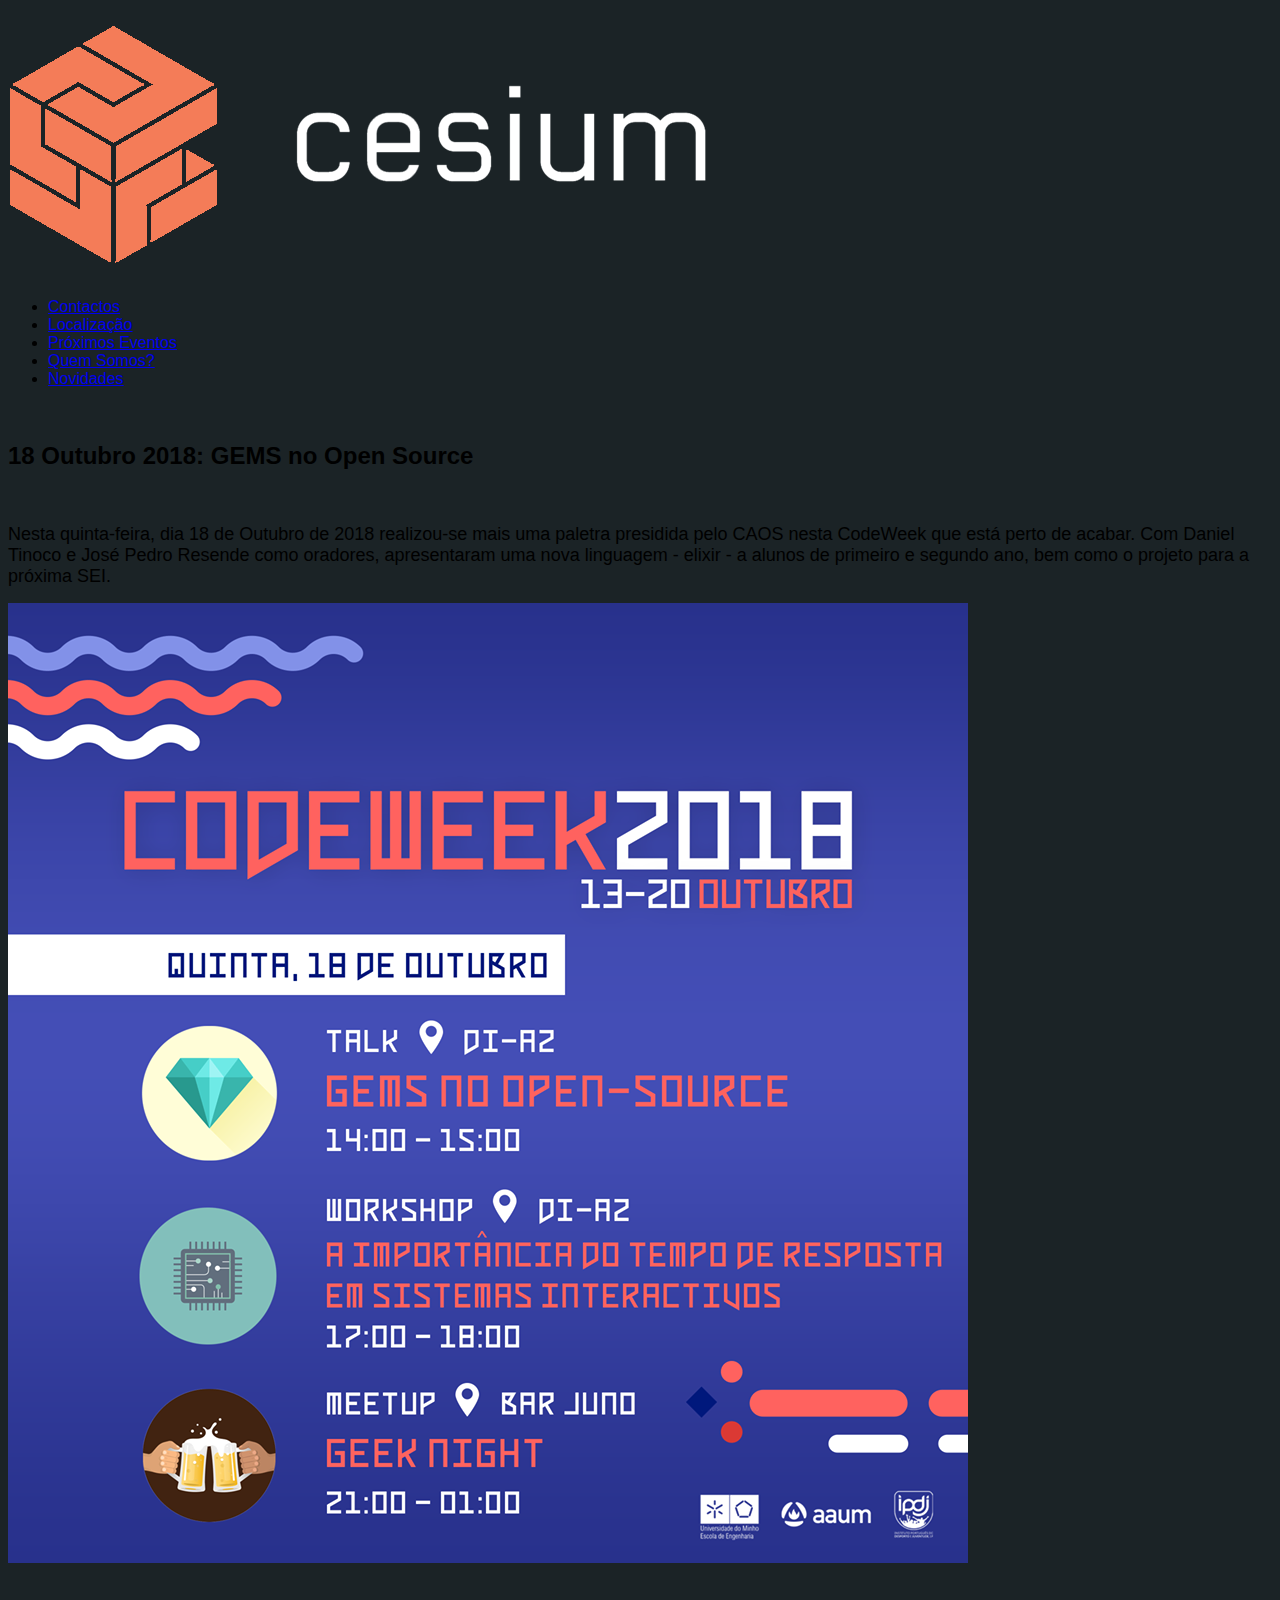
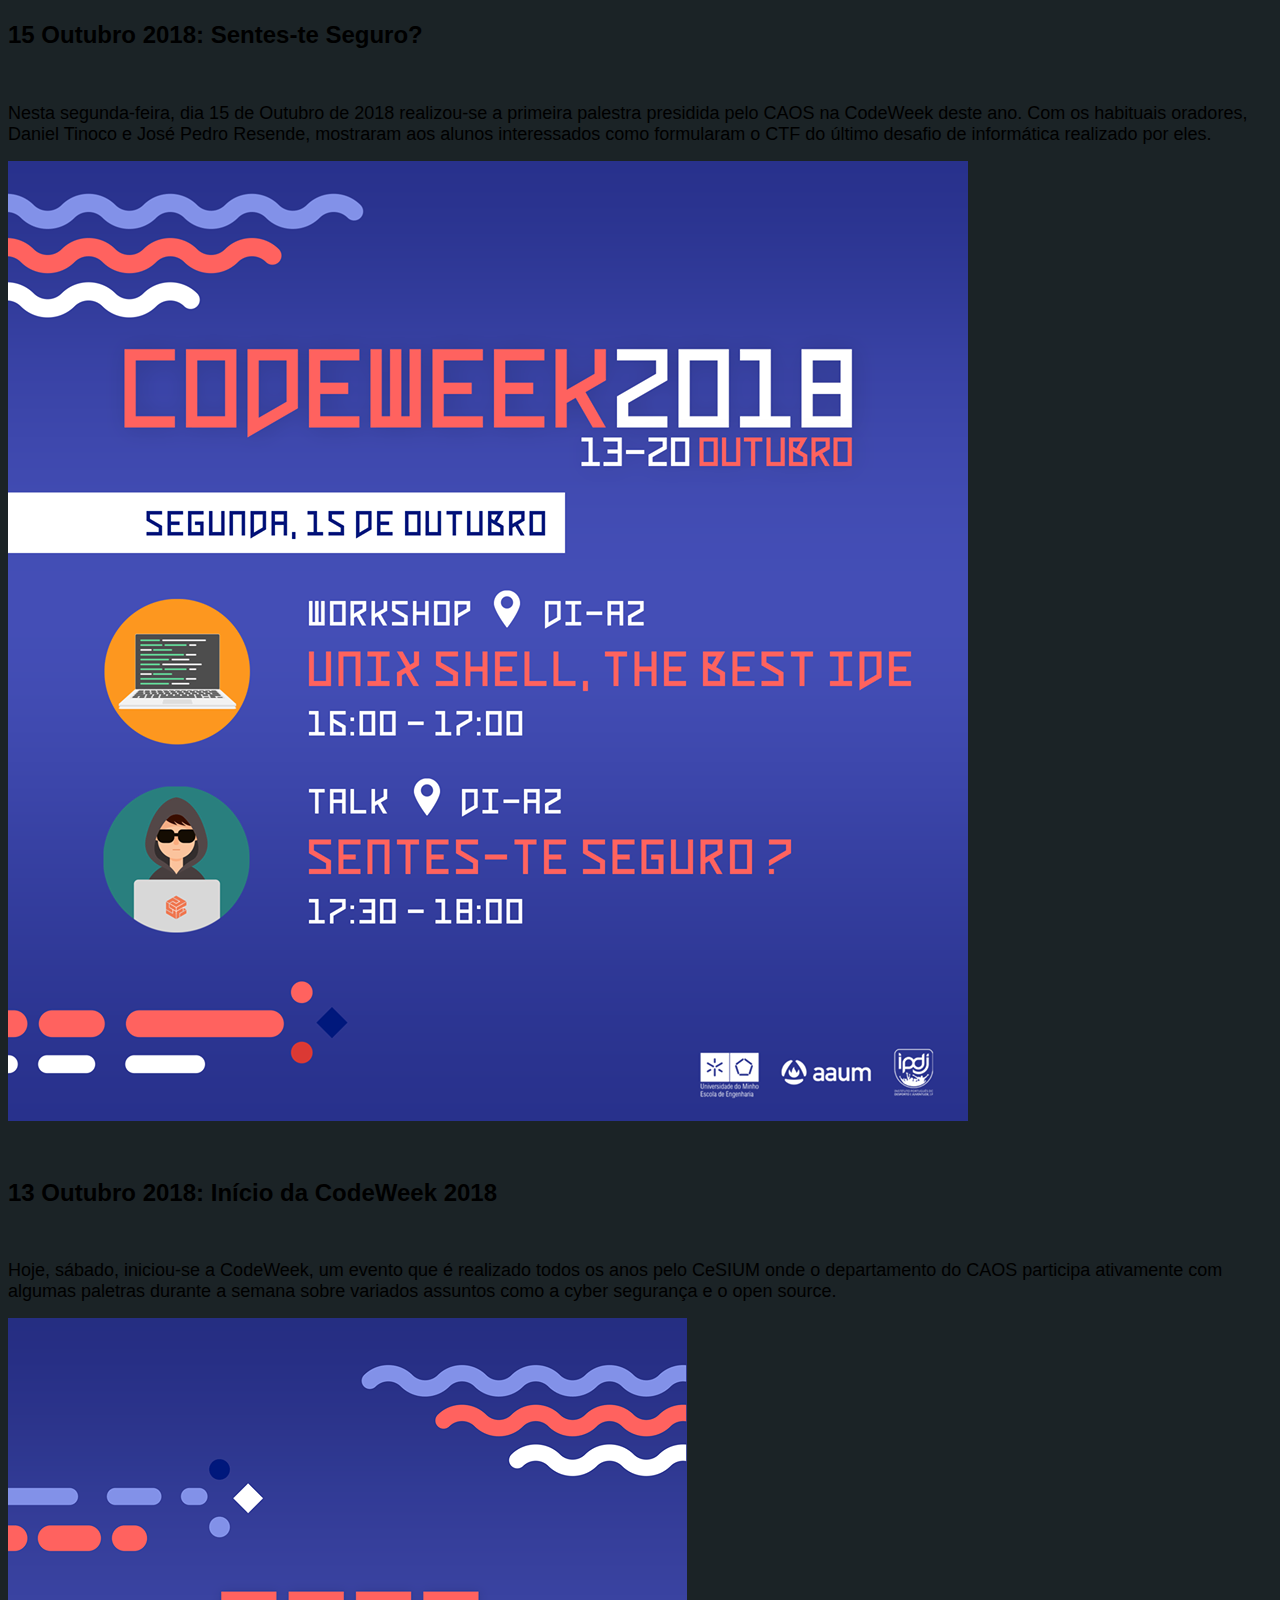
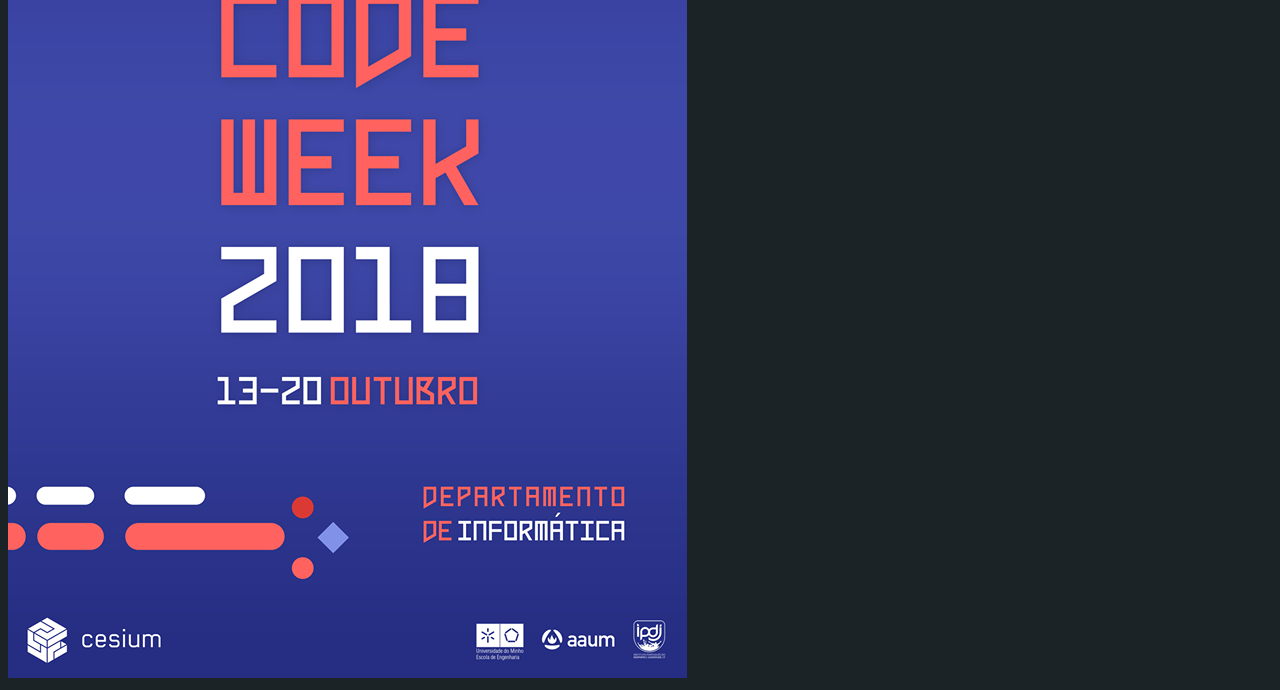
==== index.html @ dc1e8608 "fst commit" ====
<!DOCTYPE html>

<html>
    <head>
      <meta name="viewport" content="width=device-width, initial-scale=1.0">
      <meta charset="utf-8">
      <link rel="stylesheet" type="text/css" href="caosweb_style.css" >
      <title> #CAOS: CeSIUM </title>
      <link rel="icon" type="image/png" href="cesiumlogo.png">
    </head>
    <body bgcolor=#1B2326>
      <div id="layout">
        <img class="cesium" src="cesium.png">
        <div id=navbar>
         <ul>
          <li><a href="caoswebcontactos.html"><font face="Arial">Contactos</font></a></li>
          <li><a href="caosweblocal.html"><font face="Arial">Localização</font></a></li>
          <li><a href="caoswebeventos.html"><font face="Arial">Próximos Eventos</font></a></li>
          <li><a href="caoswebquem.html"><font face="Arial">Quem Somos?</font></a></li>
          <li><a class="active" href="index.html"><font face="Arial">Novidades</font></a></li>
         </ul>
        </div>
        <div id=text>
          <p> <br> </p>
          <h2><font face="Arial">18 Outubro 2018: GEMS no Open Source</font></h2>
          <p> <br> </p>
          <p class="soctxt"><font size="4" face="Arial" > Nesta quinta-feira, dia 18 de Outubro de 2018 realizou-se mais uma paletra presidida pelo CAOS nesta CodeWeek que está perto de acabar. Com Daniel Tinoco e José Pedro Resende como oradores, apresentaram uma nova linguagem - elixir - a alunos de primeiro e segundo ano, bem como o projeto para a próxima SEI. </font> </p>
          <img class="gos" src="gos.png">
        </div>
        <div id=text>
           <p> <br> </p>
           <h2><font face="Arial">15 Outubro 2018: Sentes-te Seguro?</font></h2>
           <p> <br> </p>
           <p class="cybersectxt"><font size="4" face="Arial"> Nesta segunda-feira, dia 15 de Outubro de 2018 realizou-se a primeira palestra presidida pelo CAOS na CodeWeek deste ano. Com os habituais oradores, Daniel Tinoco e José Pedro Resende, mostraram aos alunos interessados como formularam o CTF do último desafio de informática realizado por eles. </font> </p>
           <img class="cybersec" src="cybersec.png">
        </div>
        <div id=text>
           <p> <br> </p>
           <h2> <font face="Arial">13 Outubro 2018: Início da CodeWeek 2018</font></h2>
           <p> <br> </p>
           <p class="codeweektxt"><font size="4" face="Arial"> Hoje, sábado, iniciou-se a CodeWeek, um evento que é realizado todos os anos pelo CeSIUM onde o departamento do CAOS participa ativamente com algumas paletras durante a semana sobre variados assuntos como a cyber segurança e o open source. </font> </p>
           <img class="codeweek" src="codeweek.png">
         </div>
      </div>
    </body>
</html>
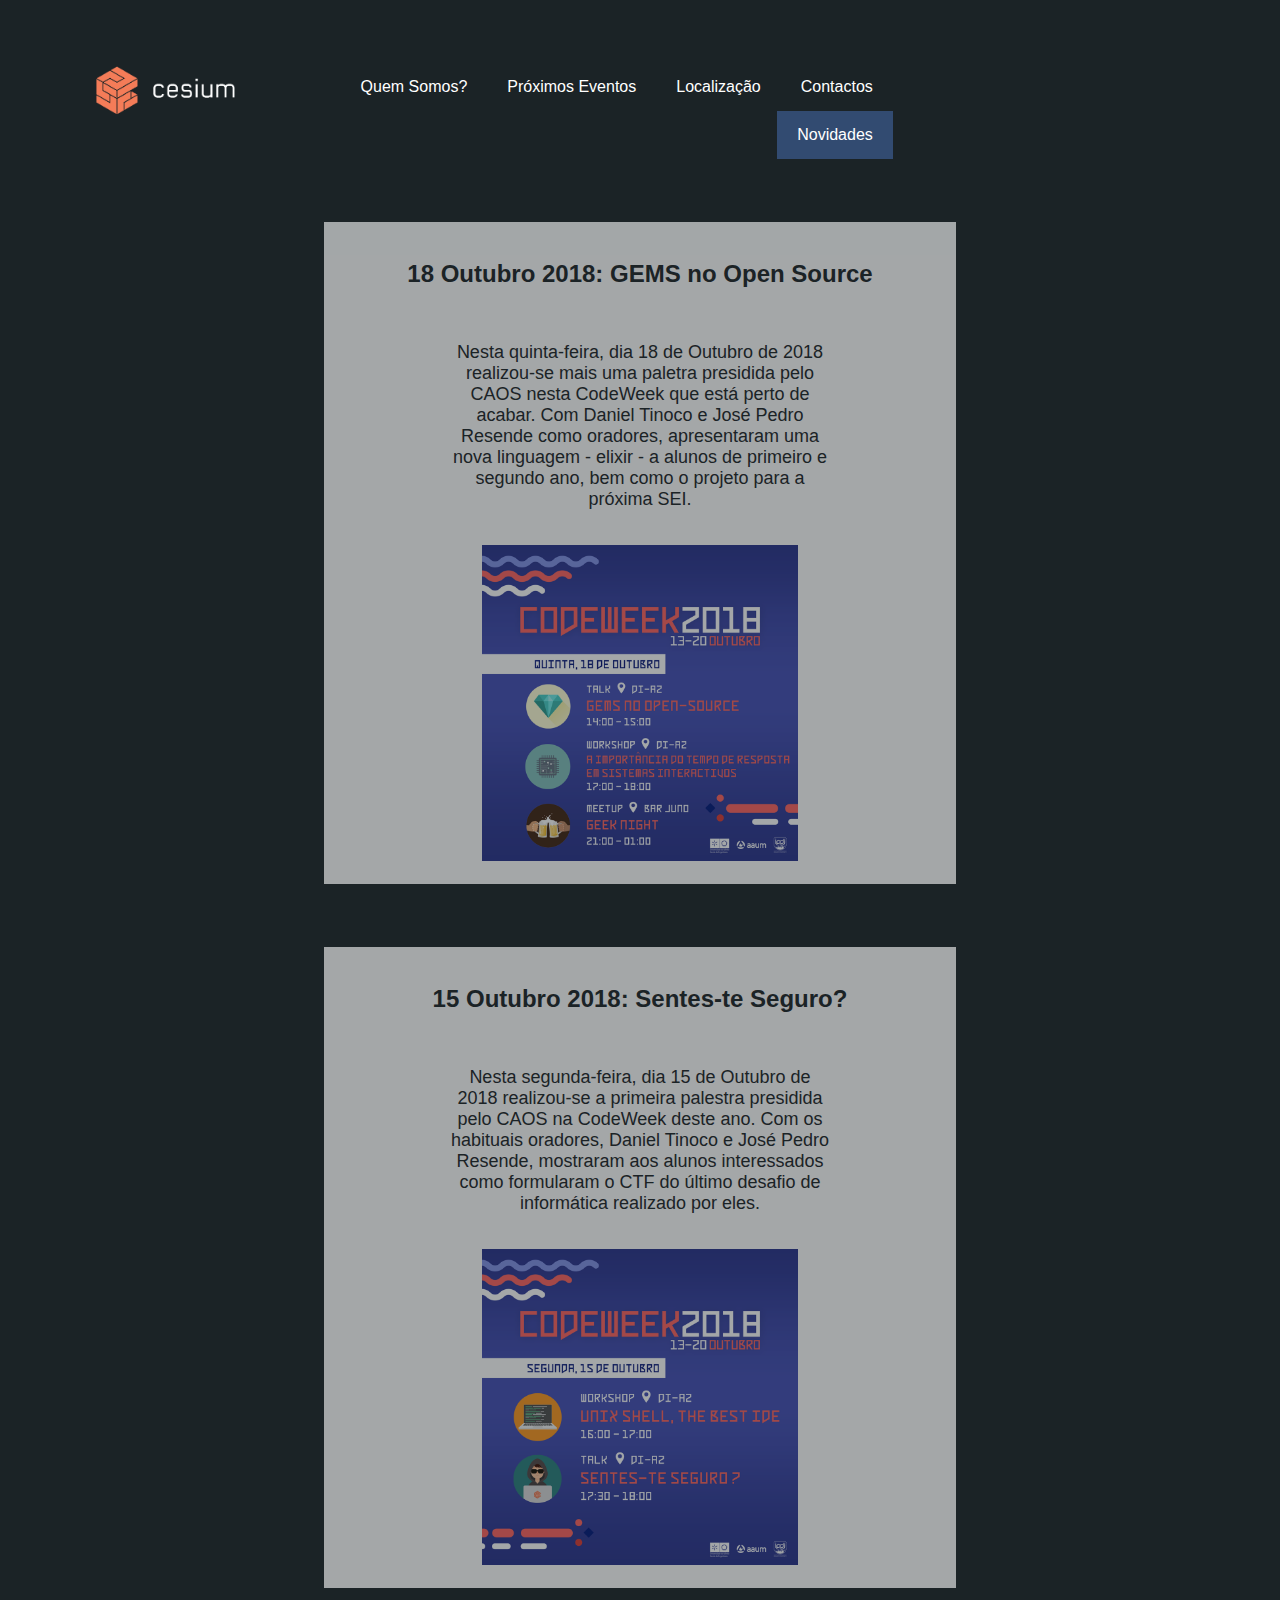
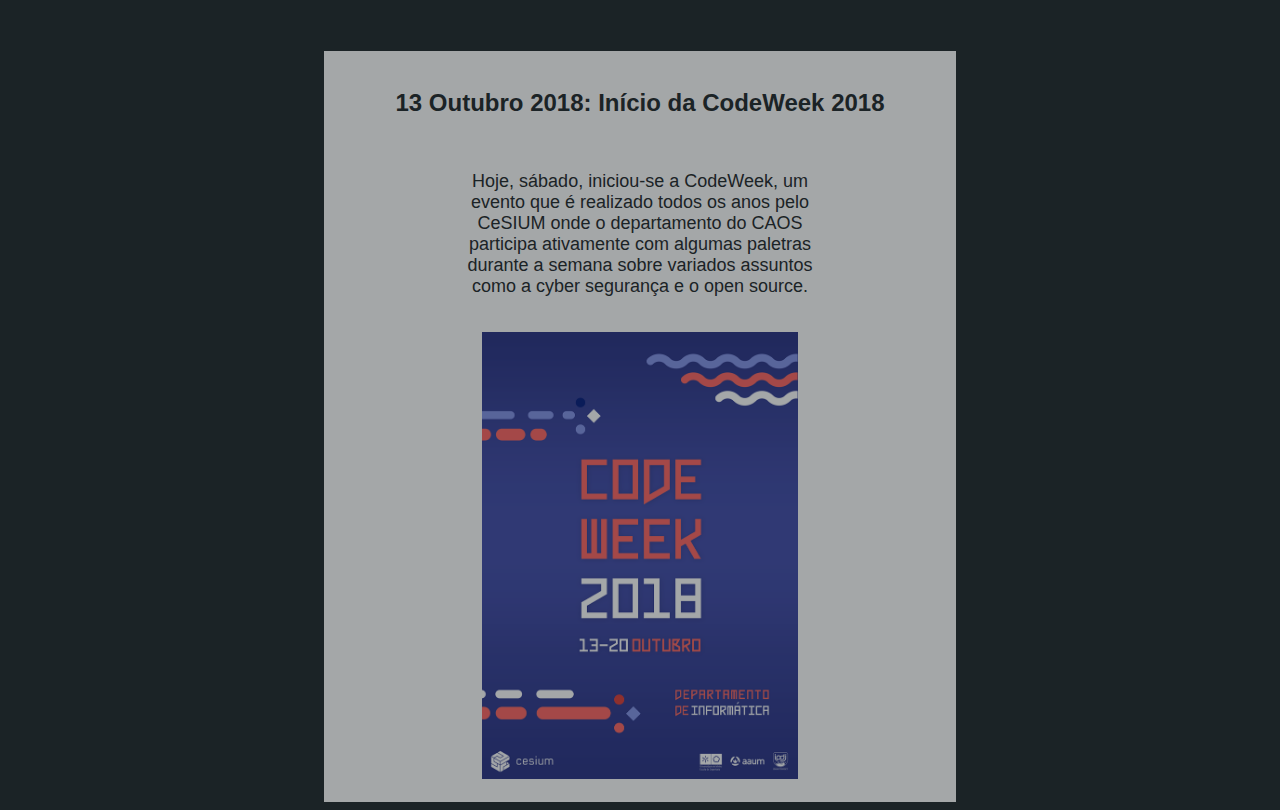
==== commit 133c45df: "formatting to all window size" ====
--- a/index.html
+++ b/index.html
@@ -10,7 +10,7 @@
     </head>
     <body bgcolor=#1B2326>
       <div id="layout">
-        <img class="cesium" src="cesium.png">
+        <a href="http://www.cesium.di.uminho.pt/"><img class="cesium" src="cesium.png"></a>
         <div id=navbar>
          <ul>
           <li><a href="caoswebcontactos.html"><font face="Arial">Contactos</font></a></li>
--- a/caosweb_style.css
+++ b/caosweb_style.css
@@ -0,0 +1,129 @@
+ul {
+    list-style-type: none;
+    margin: 0;
+    padding: 0;
+    overflow: hidden;
+}
+
+li {
+    float: right;
+}
+
+li a {
+    display: block;
+    color: white;
+    text-align: center;
+    padding: 15px 20px;
+    text-decoration: none;
+}
+
+li a:hover:not(.active) {
+    background-color: #324b71;
+}
+
+.active {
+    background-color: #324b71;
+}
+
+#layout {
+  margin-left: auto;
+  margin-right: auto; 
+}
+
+.cesium{
+  margin-left: 7%;
+  float: left;
+  max-width: 11%;
+}
+
+#navbar {
+  max-width: 70%;
+  margin-right: 20%;
+  margin-left: 0%;
+  margin-top: 5%;
+}
+
+#text {
+   text-align: center;
+   color: #1B2326;
+   margin-top: 5%;
+   background-color: #fff;
+   opacity: 0.6;
+   margin-left: 25%;
+   margin-right: 25%;
+ }
+
+.soctxt{
+  margin-left:20%;
+  margin-right:20%;
+}
+
+.cybersectxt{
+  margin-left:20%;
+  margin-right:20%;
+}
+
+.cybersec{
+  max-width:50%;
+  margin-top:3%;
+  margin-bottom: 3%;
+}
+
+.gos{
+   max-width:50%;
+   margin-top: 3%;
+   margin-bottom: 3%;
+ }
+
+ .codeweektxt{
+   margin-left:20%;
+   margin-right:20%;
+ }
+
+ .codeweek{
+   max-width:50%;
+   margin-top:3%;
+   margin-bottom:3%;
+ }
+
+ .caos{
+   margin-top:3%;
+   margin-bottom:3%;
+ }
+
+ .sei {
+   max-width: 30%;
+   margin-top:3%;
+   margin-bottom:3%;
+ }
+
+ .uminho{
+   margin-top:3%;
+   margin-bottom:2%;
+ }
+
+.mapa{
+  margin-top:3%;
+  margin-bottom:3%;
+  max-width:80%;
+}
+
+.fb{
+  max-width:10%;
+  margin-right:3%;
+}
+
+.tt{
+  max-width:10%;
+  margin-right:3%;
+}
+
+.insta{
+  max-width:10%;
+  margin-right:3%;
+}
+
+.github{
+  max-width:10%;
+  margin-right:3%;
+}
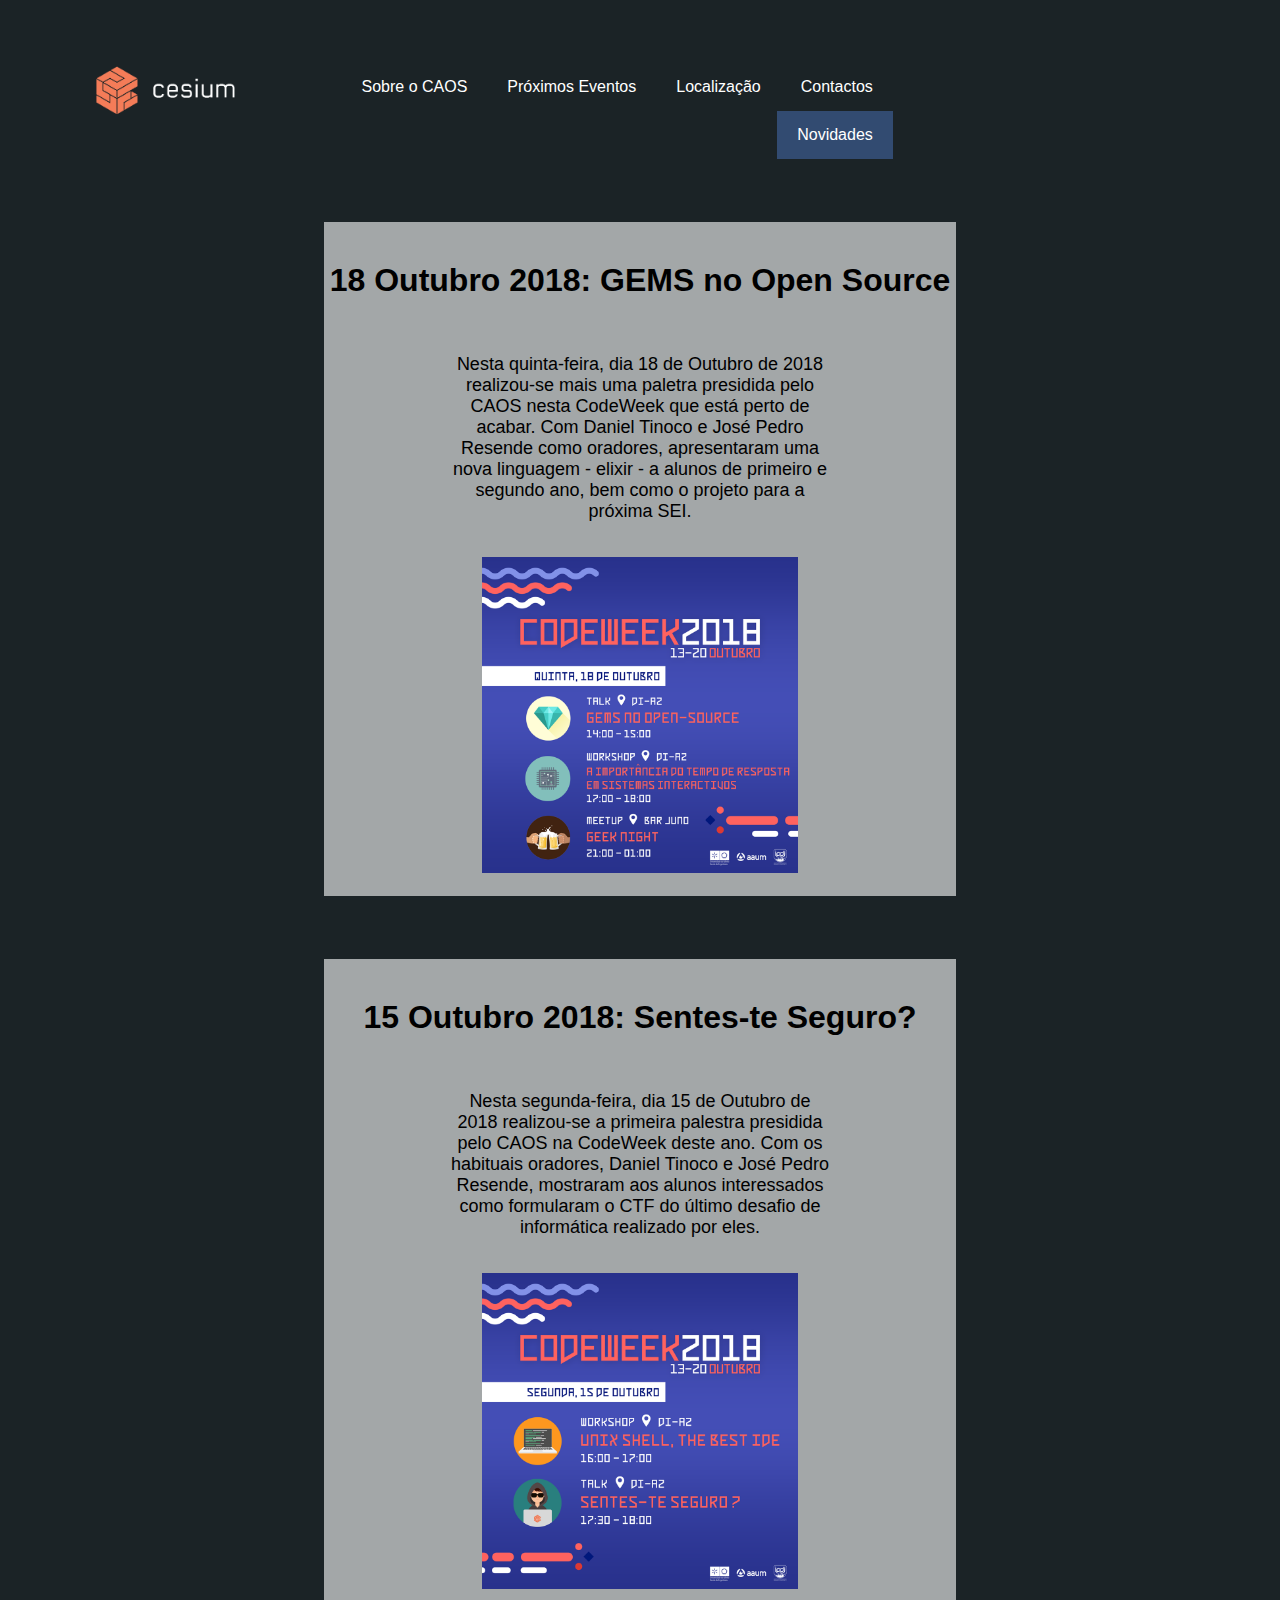
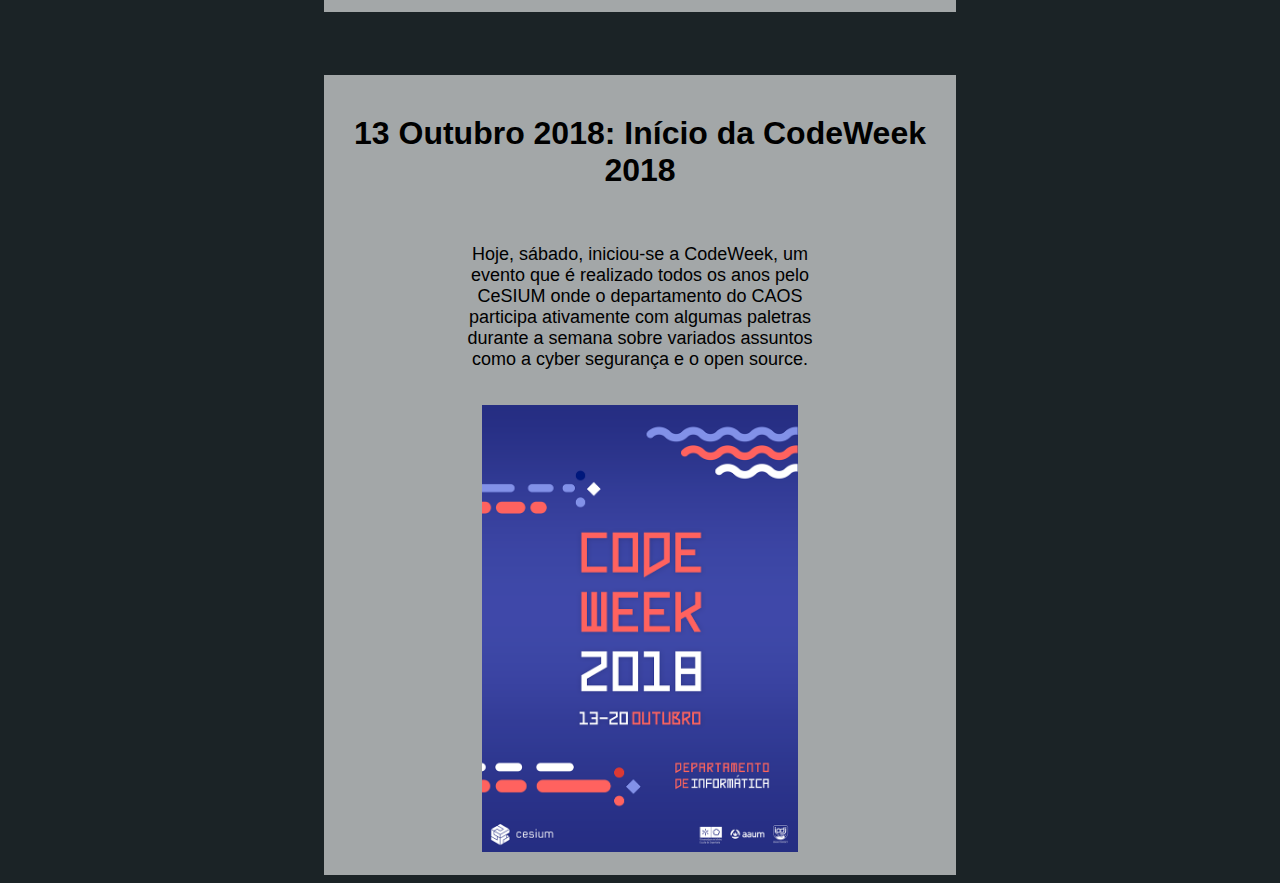
==== commit cf01f41b: "opacity issue solved" ====
--- a/index.html
+++ b/index.html
@@ -16,27 +16,27 @@
           <li><a href="caoswebcontactos.html"><font face="Arial">Contactos</font></a></li>
           <li><a href="caosweblocal.html"><font face="Arial">Localização</font></a></li>
           <li><a href="caoswebeventos.html"><font face="Arial">Próximos Eventos</font></a></li>
-          <li><a href="caoswebquem.html"><font face="Arial">Quem Somos?</font></a></li>
+          <li><a href="caoswebquem.html"><font face="Arial">Sobre o CAOS</font></a></li>
           <li><a class="active" href="index.html"><font face="Arial">Novidades</font></a></li>
          </ul>
         </div>
         <div id=text>
           <p> <br> </p>
-          <h2><font face="Arial">18 Outubro 2018: GEMS no Open Source</font></h2>
+          <h1><font face="Arial">18 Outubro 2018: GEMS no Open Source</font></h1>
           <p> <br> </p>
           <p class="soctxt"><font size="4" face="Arial" > Nesta quinta-feira, dia 18 de Outubro de 2018 realizou-se mais uma paletra presidida pelo CAOS nesta CodeWeek que está perto de acabar. Com Daniel Tinoco e José Pedro Resende como oradores, apresentaram uma nova linguagem - elixir - a alunos de primeiro e segundo ano, bem como o projeto para a próxima SEI. </font> </p>
           <img class="gos" src="gos.png">
         </div>
         <div id=text>
-           <p> <br> </p>
-           <h2><font face="Arial">15 Outubro 2018: Sentes-te Seguro?</font></h2>
+          <p> <br> </p>
+          <h1><font face="Arial">15 Outubro 2018: Sentes-te Seguro?</font></h1>
            <p> <br> </p>
            <p class="cybersectxt"><font size="4" face="Arial"> Nesta segunda-feira, dia 15 de Outubro de 2018 realizou-se a primeira palestra presidida pelo CAOS na CodeWeek deste ano. Com os habituais oradores, Daniel Tinoco e José Pedro Resende, mostraram aos alunos interessados como formularam o CTF do último desafio de informática realizado por eles. </font> </p>
            <img class="cybersec" src="cybersec.png">
         </div>
         <div id=text>
            <p> <br> </p>
-           <h2> <font face="Arial">13 Outubro 2018: Início da CodeWeek 2018</font></h2>
+           <h1> <font face="Arial">13 Outubro 2018: Início da CodeWeek 2018</font></h1>
            <p> <br> </p>
            <p class="codeweektxt"><font size="4" face="Arial"> Hoje, sábado, iniciou-se a CodeWeek, um evento que é realizado todos os anos pelo CeSIUM onde o departamento do CAOS participa ativamente com algumas paletras durante a semana sobre variados assuntos como a cyber segurança e o open source. </font> </p>
            <img class="codeweek" src="codeweek.png">
--- a/caosweb_style.css
+++ b/caosweb_style.css
@@ -1,7 +1,7 @@
 ul {
     list-style-type: none;
     margin: 0;
-    padding: 0;
+    padding: 0%;
     overflow: hidden;
 }
 
@@ -45,10 +45,9 @@
 
 #text {
    text-align: center;
-   color: #1B2326;
+   color: #000;
    margin-top: 5%;
-   background-color: #fff;
-   opacity: 0.6;
+   background-color: rgba(255,255,255,0.6);
    margin-left: 25%;
    margin-right: 25%;
  }
@@ -61,6 +60,21 @@
 .cybersectxt{
   margin-left:20%;
   margin-right:20%;
+}
+
+.cesitxt{
+  margin-left:5%;
+  margin-right:5%;
+}
+
+.caostxt{
+  margin-left:5%;
+  margin-right:5%;
+}
+
+.eventotxt{
+  margin-left:5%;
+  margin-right:5%;
 }
 
 .cybersec{
@@ -98,6 +112,7 @@
  }
 
  .uminho{
+   max-width:40%;
    margin-top:3%;
    margin-bottom:2%;
  }
